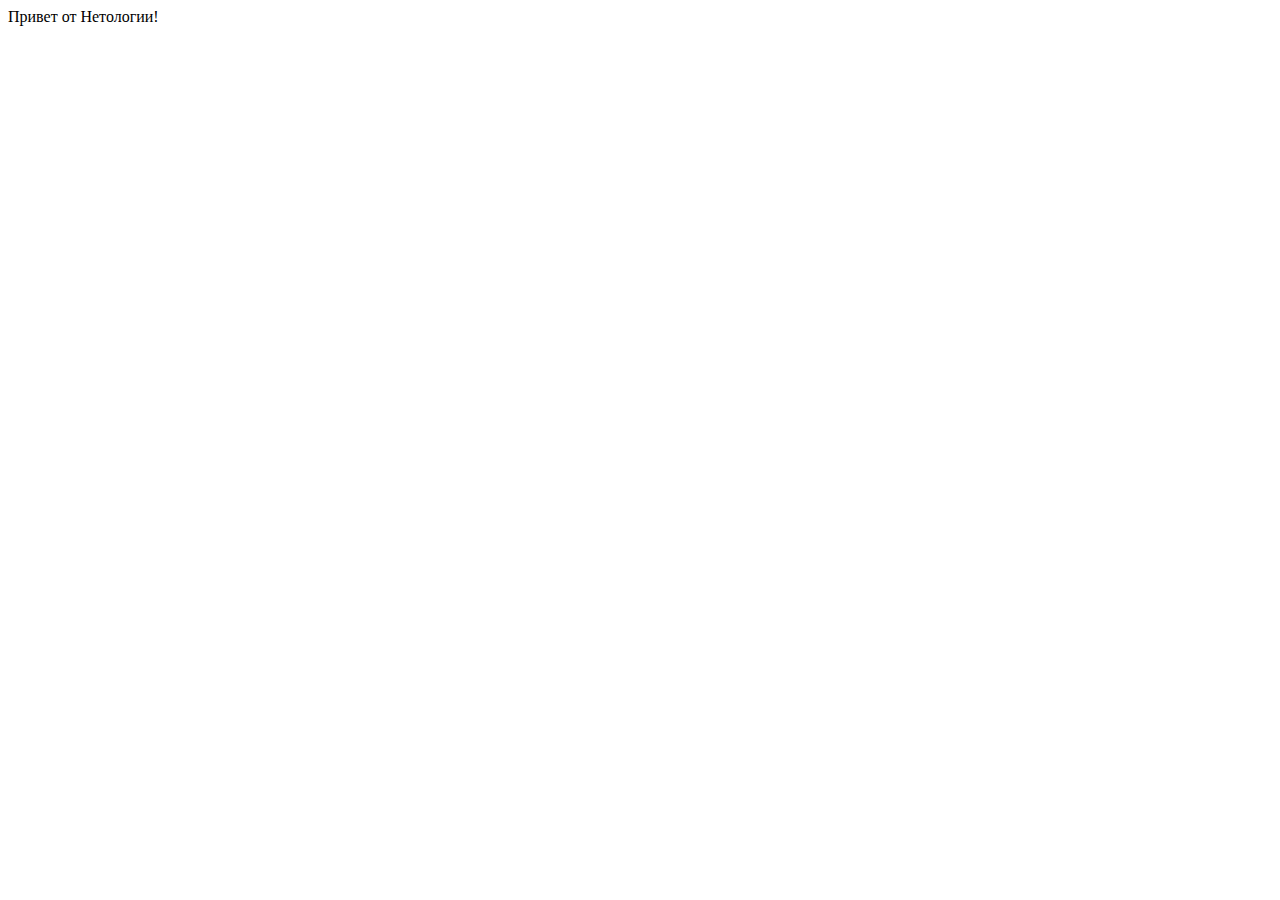
==== index.html @ 1b33ca0b "created basic structure of html" ====
<!DOCTYPE html>
<html lang="ru">

<head>
    <title>Привет от Нетологии!</title>
    <meta charset="utf-8">
    <link href="css/style.css" rel="stylesheet">
</head>

<body>
    Привет от Нетологии!
</body>

</html>
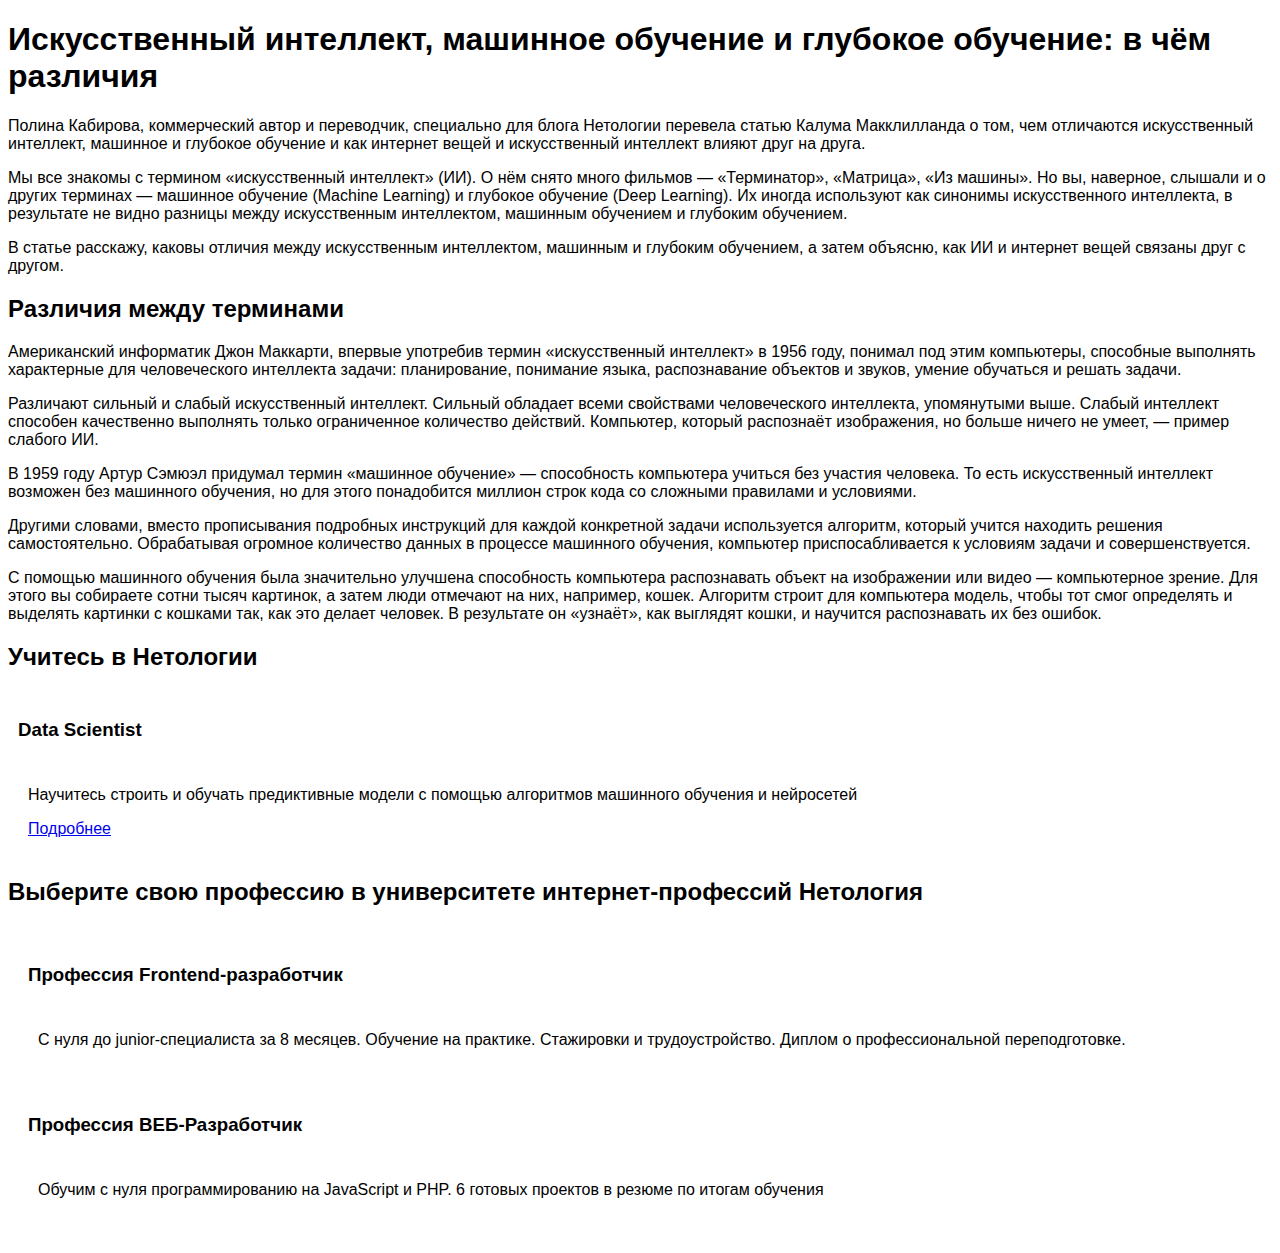
==== commit 16feecb6: "added some semantics" ====
--- a/index.html
+++ b/index.html
@@ -1,14 +1,121 @@
 <!DOCTYPE html>
-<html lang="ru">
+<html lang="en">
 
 <head>
-    <title>Привет от Нетологии!</title>
-    <meta charset="utf-8">
-    <link href="css/style.css" rel="stylesheet">
+    <meta charset="UTF-8">
+    <meta http-equiv="X-UA-Compatible" content="IE=edge">
+    <meta name="viewport" content="width=device-width, initial-scale=1.0">
+    <title>Document</title>
+    <link rel="stylesheet" href="css/style.css">
 </head>
 
 <body>
-    Привет от Нетологии!
+    <main class="article">
+        <h1>Искусственный интеллект, машинное обучение и глубокое обучение: в чём различия</h1>
+        <p>
+            Полина Кабирова, коммерческий автор и переводчик, специально для блога Нетологии перевела статью Калума
+            Макклилланда
+            о том, чем отличаются искусственный интеллект, машинное и глубокое обучение и как интернет вещей и
+            искусственный
+            интеллект влияют друг на друга.
+        </p>
+        <p>
+            Мы все знакомы с термином «искусственный интеллект» (ИИ). О нём снято много фильмов — «Терминатор»,
+            «Матрица»,
+            «Из
+            машины». Но вы, наверное, слышали и о других терминах — машинное обучение (Machine Learning) и глубокое
+            обучение
+            (Deep Learning). Их иногда используют как синонимы искусственного интеллекта, в результате не видно разницы
+            между
+            искусственным интеллектом, машинным обучением и глубоким обучением.
+        </p>
+        <p>
+            В статье расскажу, каковы отличия между искусственным интеллектом, машинным и глубоким обучением, а затем
+            объясню,
+            как ИИ и интернет вещей связаны друг с другом.
+        </p>
+        <h2>Различия между терминами</h2>
+        <p>
+            Американский информатик Джон Маккарти, впервые употребив термин «искусственный интеллект» в 1956 году,
+            понимал
+            под
+            этим компьютеры, способные выполнять характерные для человеческого интеллекта задачи: планирование,
+            понимание
+            языка,
+            распознавание объектов и звуков, умение обучаться и решать задачи.
+        </p>
+        <p>
+            Различают сильный и слабый искусственный интеллект. Сильный обладает всеми свойствами человеческого
+            интеллекта,
+            упомянутыми выше. Слабый интеллект способен качественно выполнять только ограниченное количество действий.
+            Компьютер, который распознаёт изображения, но больше ничего не умеет, — пример слабого ИИ.
+        </p>
+        <p>
+            В 1959 году Артур Сэмюэл придумал термин «машинное обучение» — способность компьютера учиться без участия
+            человека.
+            То есть искусственный интеллект возможен без машинного обучения, но для этого понадобится миллион строк кода
+            со
+            сложными правилами и условиями.
+        </p>
+        <p>
+            Другими словами, вместо прописывания подробных инструкций для каждой конкретной задачи используется
+            алгоритм,
+            который учится находить решения самостоятельно. Обрабатывая огромное количество данных в процессе машинного
+            обучения, компьютер приспосабливается к условиям задачи и совершенствуется.
+        </p>
+        <p>
+            С помощью машинного обучения была значительно улучшена способность компьютера распознавать объект на
+            изображении
+            или
+            видео — компьютерное зрение. Для этого вы собираете сотни тысяч картинок, а затем люди отмечают на них,
+            например,
+            кошек. Алгоритм строит для компьютера модель, чтобы тот смог определять и выделять картинки с кошками так,
+            как
+            это
+            делает человек. В результате он «узнаёт», как выглядят кошки, и научится распознавать их без ошибок.
+        </p>
+    </main>
+    <aside class="special-courses">
+        <h2 class="netology-courses-title">Учитесь в Нетологии</h2>
+        <div class="special-courses-list">
+            <article class="special-course">
+                <h3 class="special-courses-title">Data Scientist</h3>
+                <div class="special-course-description">
+                    <p>
+                        Научитесь строить и обучать предиктивные модели
+                        с помощью алгоритмов машинного обучения и нейросетей
+                    </p>
+                    <a href="#" class="special-course-readmore">Подробнее</a>
+                </div>
+            </article>
+        </div>
+
+        <h2 class="netology-courses-title">Выберите свою профессию в университете интернет-профессий Нетология
+        </h2>
+        <div class="other-course-list">
+            <div class="other-course">
+                <h3 class="other-course-title">Профессия Frontend-разработчик</h3>
+                <div class="other-course-description">
+                    <p>
+                        С нуля до junior-специалиста за 8 месяцев.
+                        Обучение на практике. Стажировки и трудоустройство. Диплом о профессиональной переподготовке.
+                    </p>
+                </div>
+            </div>
+            <div class="other-course">
+                <h3 class="other-course-title">Профессия ВЕБ-Разработчик</h3>
+                <div class="other-course-description">
+                    <p>
+                        Обучим с нуля программированию на JavaScript и PHP.
+                        6 готовых проектов в резюме по итогам обучения
+                    </p>
+                </div>
+            </div>
+        </div>
+        </div>
+
+    </aside>
+
 </body>
 
 </html>--- a/css/style.css
+++ b/css/style.css
@@ -0,0 +1,7 @@
+body {
+    font-family: Arial, Helvetica, sans-serif;
+}
+
+div {
+    padding: 10px;
+}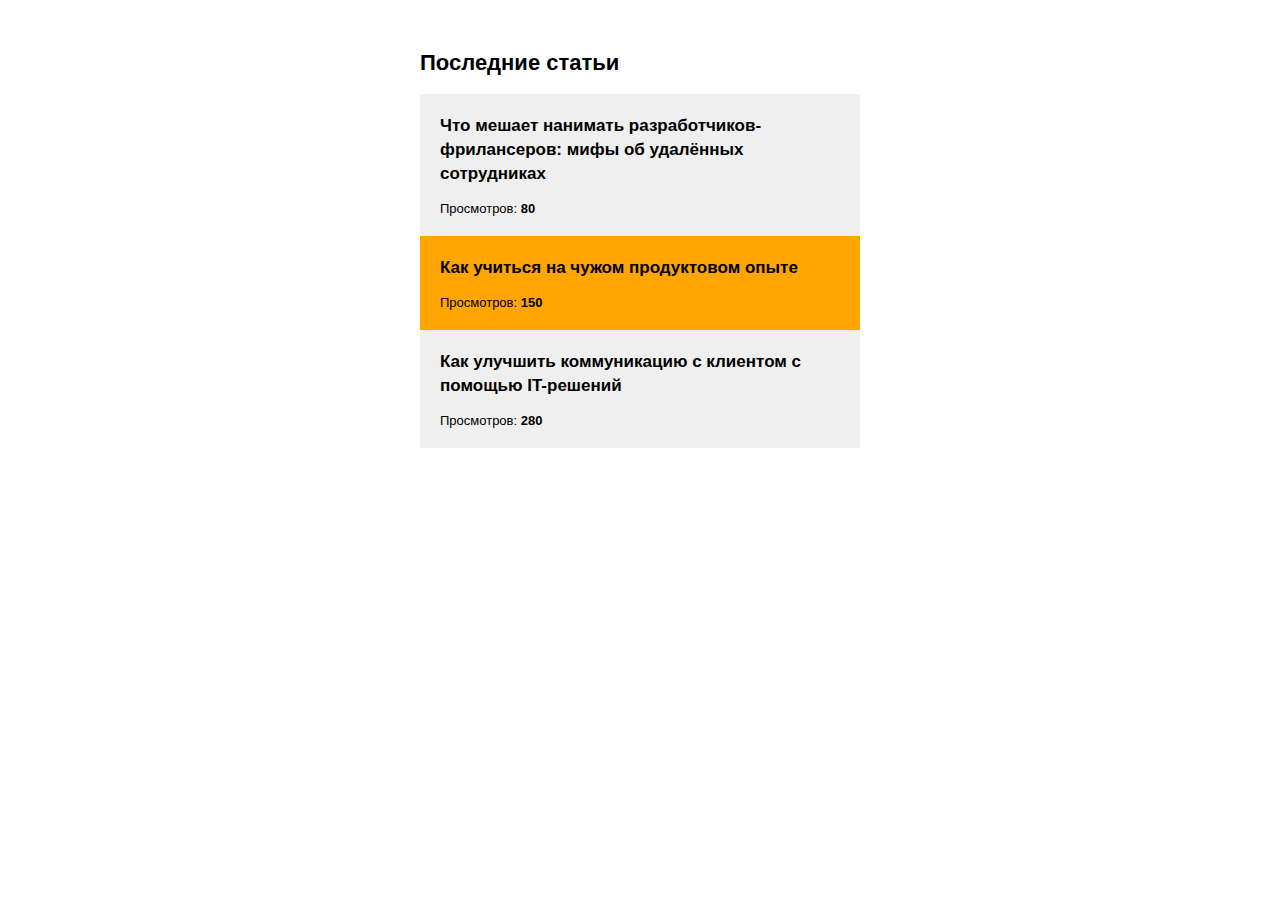
==== commit 97ab2e7b: "started new blog website" ====
--- a/index.html
+++ b/index.html
@@ -10,112 +10,32 @@
 </head>
 
 <body>
-    <main class="article">
-        <h1>Искусственный интеллект, машинное обучение и глубокое обучение: в чём различия</h1>
-        <p>
-            Полина Кабирова, коммерческий автор и переводчик, специально для блога Нетологии перевела статью Калума
-            Макклилланда
-            о том, чем отличаются искусственный интеллект, машинное и глубокое обучение и как интернет вещей и
-            искусственный
-            интеллект влияют друг на друга.
-        </p>
-        <p>
-            Мы все знакомы с термином «искусственный интеллект» (ИИ). О нём снято много фильмов — «Терминатор»,
-            «Матрица»,
-            «Из
-            машины». Но вы, наверное, слышали и о других терминах — машинное обучение (Machine Learning) и глубокое
-            обучение
-            (Deep Learning). Их иногда используют как синонимы искусственного интеллекта, в результате не видно разницы
-            между
-            искусственным интеллектом, машинным обучением и глубоким обучением.
-        </p>
-        <p>
-            В статье расскажу, каковы отличия между искусственным интеллектом, машинным и глубоким обучением, а затем
-            объясню,
-            как ИИ и интернет вещей связаны друг с другом.
-        </p>
-        <h2>Различия между терминами</h2>
-        <p>
-            Американский информатик Джон Маккарти, впервые употребив термин «искусственный интеллект» в 1956 году,
-            понимал
-            под
-            этим компьютеры, способные выполнять характерные для человеческого интеллекта задачи: планирование,
-            понимание
-            языка,
-            распознавание объектов и звуков, умение обучаться и решать задачи.
-        </p>
-        <p>
-            Различают сильный и слабый искусственный интеллект. Сильный обладает всеми свойствами человеческого
-            интеллекта,
-            упомянутыми выше. Слабый интеллект способен качественно выполнять только ограниченное количество действий.
-            Компьютер, который распознаёт изображения, но больше ничего не умеет, — пример слабого ИИ.
-        </p>
-        <p>
-            В 1959 году Артур Сэмюэл придумал термин «машинное обучение» — способность компьютера учиться без участия
-            человека.
-            То есть искусственный интеллект возможен без машинного обучения, но для этого понадобится миллион строк кода
-            со
-            сложными правилами и условиями.
-        </p>
-        <p>
-            Другими словами, вместо прописывания подробных инструкций для каждой конкретной задачи используется
-            алгоритм,
-            который учится находить решения самостоятельно. Обрабатывая огромное количество данных в процессе машинного
-            обучения, компьютер приспосабливается к условиям задачи и совершенствуется.
-        </p>
-        <p>
-            С помощью машинного обучения была значительно улучшена способность компьютера распознавать объект на
-            изображении
-            или
-            видео — компьютерное зрение. Для этого вы собираете сотни тысяч картинок, а затем люди отмечают на них,
-            например,
-            кошек. Алгоритм строит для компьютера модель, чтобы тот смог определять и выделять картинки с кошками так,
-            как
-            это
-            делает человек. В результате он «узнаёт», как выглядят кошки, и научится распознавать их без ошибок.
-        </p>
-    </main>
-    <aside class="special-courses">
-        <h2 class="netology-courses-title">Учитесь в Нетологии</h2>
-        <div class="special-courses-list">
-            <article class="special-course">
-                <h3 class="special-courses-title">Data Scientist</h3>
-                <div class="special-course-description">
-                    <p>
-                        Научитесь строить и обучать предиктивные модели
-                        с помощью алгоритмов машинного обучения и нейросетей
-                    </p>
-                    <a href="#" class="special-course-readmore">Подробнее</a>
+    <section class="news">
+        <h2 class="news-title">Последние статьи</h2>
+        <div class="news-list">
+            <article class="post">
+                <h3 class="post-title">Что мешает нанимать разработчиков-фрилансеров: мифы об удалённых сотрудниках</h3>
+                <div class="post-stats">
+                    <span class="post-stats-name">Просмотров:</span>
+                    <span class="post-stats-value">80</span>
+                </div>
+            </article>
+            <article class="post box_orange">
+                <h3 class="post-title">Как учиться на чужом продуктовом опыте</h3>
+                <div class="post-stats">
+                    <span class="post-stats-name">Просмотров:</span>
+                    <span class="post-stats-value">150</span>
+                </div>
+            </article>
+            <article class="post">
+                <h3 class="post-title">Как улучшить коммуникацию с клиентом с помощью IT-решений</h3>
+                <div class="post-stats">
+                    <span class="post-stats-name">Просмотров:</span>
+                    <span class="post-stats-value">280</span>
                 </div>
             </article>
         </div>
-
-        <h2 class="netology-courses-title">Выберите свою профессию в университете интернет-профессий Нетология
-        </h2>
-        <div class="other-course-list">
-            <div class="other-course">
-                <h3 class="other-course-title">Профессия Frontend-разработчик</h3>
-                <div class="other-course-description">
-                    <p>
-                        С нуля до junior-специалиста за 8 месяцев.
-                        Обучение на практике. Стажировки и трудоустройство. Диплом о профессиональной переподготовке.
-                    </p>
-                </div>
-            </div>
-            <div class="other-course">
-                <h3 class="other-course-title">Профессия ВЕБ-Разработчик</h3>
-                <div class="other-course-description">
-                    <p>
-                        Обучим с нуля программированию на JavaScript и PHP.
-                        6 готовых проектов в резюме по итогам обучения
-                    </p>
-                </div>
-            </div>
-        </div>
-        </div>
-
-    </aside>
-
+    </section>
 </body>
 
 </html>--- a/css/style.css
+++ b/css/style.css
@@ -1,7 +1,50 @@
 body {
-    font-family: Arial, Helvetica, sans-serif;
+    margin: 0;
+    font-family: arial, sans-serif;
 }
 
-div {
-    padding: 10px;
+.news {
+    box-sizing: border-box;
+    width: 480px;
+    padding: 50px 20px;
+
+    margin-left: auto;
+    margin-right: auto;
+}
+
+.news-title {
+    font-size: 22px;
+    margin-top: 0;
+}
+
+.post {
+    background-color: #efefef;
+    padding: 20px;
+}
+
+.post-title {
+    margin-top: 0;
+    margin-bottom: 15px;
+    font-size: 17px;
+    line-height: 24px;
+}
+
+.post-stats {
+    font-size: 13px;
+}
+
+.post-stats-value {
+    font-weight: 700;
+}
+
+/*
+для лекции
+*/
+
+.news-title {
+    margin-bottom: 18px;
+}
+
+.box_orange {
+    background-color: orange;
 }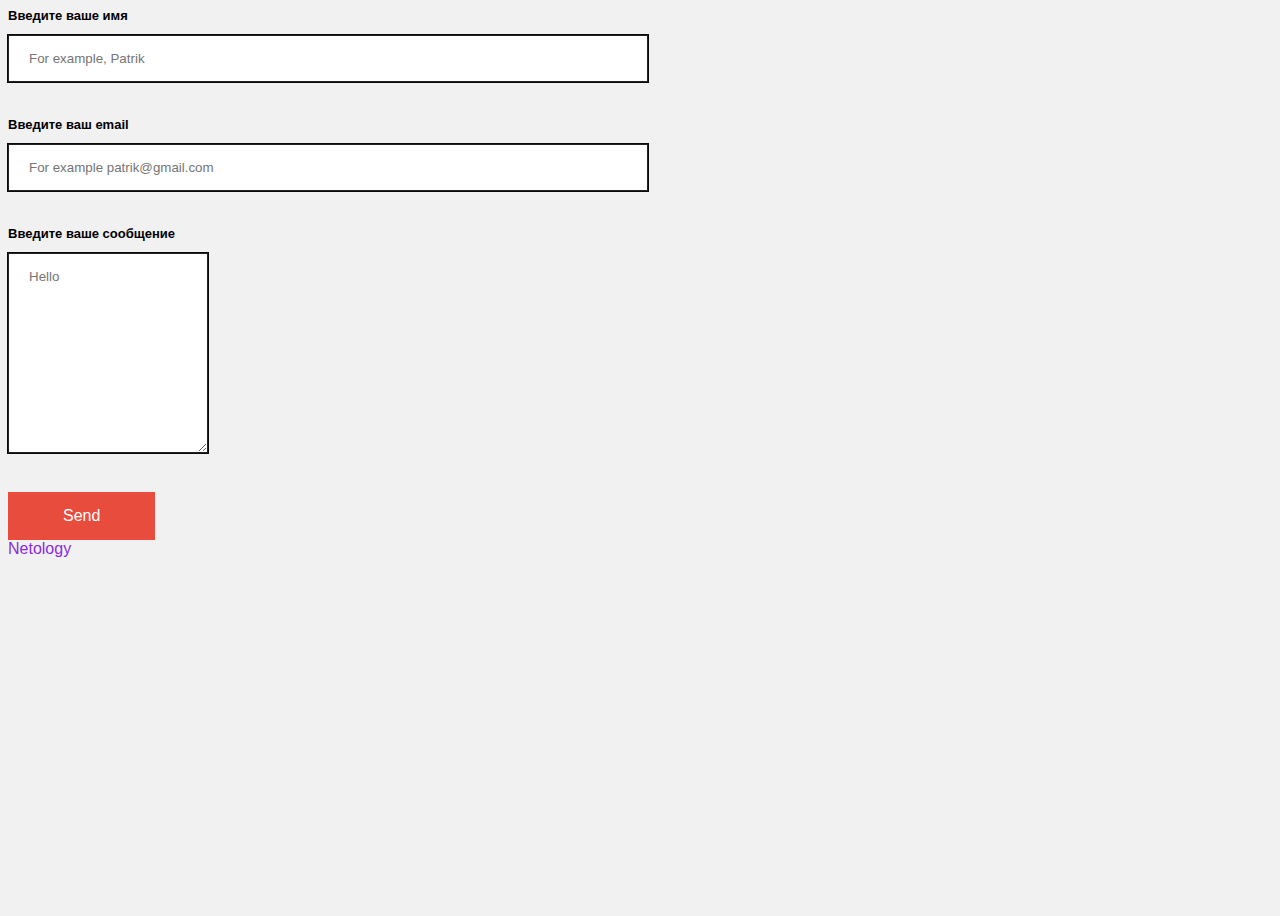
==== commit 83ee685b: "added footer and aside completed" ====
--- a/index.html
+++ b/index.html
@@ -10,32 +10,31 @@
 </head>
 
 <body>
-    <section class="news">
-        <h2 class="news-title">Последние статьи</h2>
-        <div class="news-list">
-            <article class="post">
-                <h3 class="post-title">Что мешает нанимать разработчиков-фрилансеров: мифы об удалённых сотрудниках</h3>
-                <div class="post-stats">
-                    <span class="post-stats-name">Просмотров:</span>
-                    <span class="post-stats-value">80</span>
-                </div>
-            </article>
-            <article class="post box_orange">
-                <h3 class="post-title">Как учиться на чужом продуктовом опыте</h3>
-                <div class="post-stats">
-                    <span class="post-stats-name">Просмотров:</span>
-                    <span class="post-stats-value">150</span>
-                </div>
-            </article>
-            <article class="post">
-                <h3 class="post-title">Как улучшить коммуникацию с клиентом с помощью IT-решений</h3>
-                <div class="post-stats">
-                    <span class="post-stats-name">Просмотров:</span>
-                    <span class="post-stats-value">280</span>
-                </div>
-            </article>
+    <form method="POST" action="/index.php">
+        <div class="form-row">
+            <label class="form-group">
+                <span class="form-hint">Введите ваше имя</span>
+                <input type="text" class="field" placeholder="For example, Patrik" required>
+            </label>
         </div>
-    </section>
+        <div class="form-row">
+            <label class="form-group">
+                <span class="form-hint">Введите ваш email</span>
+                <input type="email" class="field" placeholder="For example patrik@gmail.com" required>
+            </label>
+        </div>
+        <div class="form-row">
+            <label class="form-group">
+                <span class="form-hint" tabindex="-1">Введите ваше сообщение</span>
+                <textarea class="field textarea" placeholder="Hello" required></textarea>
+            </label>
+        </div>
+        <div class="form-row">
+            <button class="button">Send</button>
+        </div>
+    </form>
+    <a href="#">Netology</a>
+
 </body>
 
 </html>--- a/css/style.css
+++ b/css/style.css
@@ -1,50 +1,85 @@
 body {
-    margin: 0;
-    font-family: arial, sans-serif;
+    min-height: 100vh;
+    background-color: #f1f1f1;
+    font-family: Arial;
 }
 
-.news {
-    box-sizing: border-box;
-    width: 480px;
-    padding: 50px 20px;
-
-    margin-left: auto;
-    margin-right: auto;
+.form {
+    width: 640px;
+    padding: 20px;
+    font-family: tahoma, sans-serif;
+    font-size: 16px;
 }
 
-.news-title {
-    font-size: 22px;
-    margin-top: 0;
+.form-hint {
+    display: block;
+    font-size: 13px;
+    font-weight: 700;
+    margin-bottom: 12px;
 }
 
-.post {
-    background-color: #efefef;
-    padding: 20px;
+.field {
+    box-sizing: border-box;
+    width: 640px;
+    border: 1px solid #222222;
+    padding: 15px 20px;
 }
 
-.post-title {
-    margin-top: 0;
-    margin-bottom: 15px;
-    font-size: 17px;
-    line-height: 24px;
+textarea.field {
+    width: 300px;
+    min-width: 200px;
+    max-width: 200px;
+
+    min-height: 200px;
+    font-family: inherit;
 }
 
-.post-stats {
-    font-size: 13px;
+.button {
+    border: none;
+    padding: 15px 55px;
+    color: #ffffff;
+    background-color: #e74c3c;
+    font-family: inherit;
+    font-size: 16px;
+    cursor: pointer;
 }
 
-.post-stats-value {
-    font-weight: 700;
+.form-row:nth-child(n+2) {
+    margin-top: 35px;
 }
 
-/*
-для лекции
-*/
-
-.news-title {
-    margin-bottom: 18px;
+.form-group {
+    display: block;
 }
 
-.box_orange {
-    background-color: orange;
+.field {
+    outline: 1px solid #0a0a0a;
+}
+
+.field:focus,
+.button:focus {
+    outline: 2px solid #c53b2d;
+    outline-offset: 5px;
+}
+
+.button:hover {
+    background-color: #c53b2d;
+}
+
+.field:hover {
+    border: 1px solid green;
+}
+
+a:hover {
+    color: red;
+    text-decoration: underline;
+}
+
+a:visited {
+    color: chocolate;
+}
+
+a {
+    color: blueviolet;
+    text-decoration: none;
 }